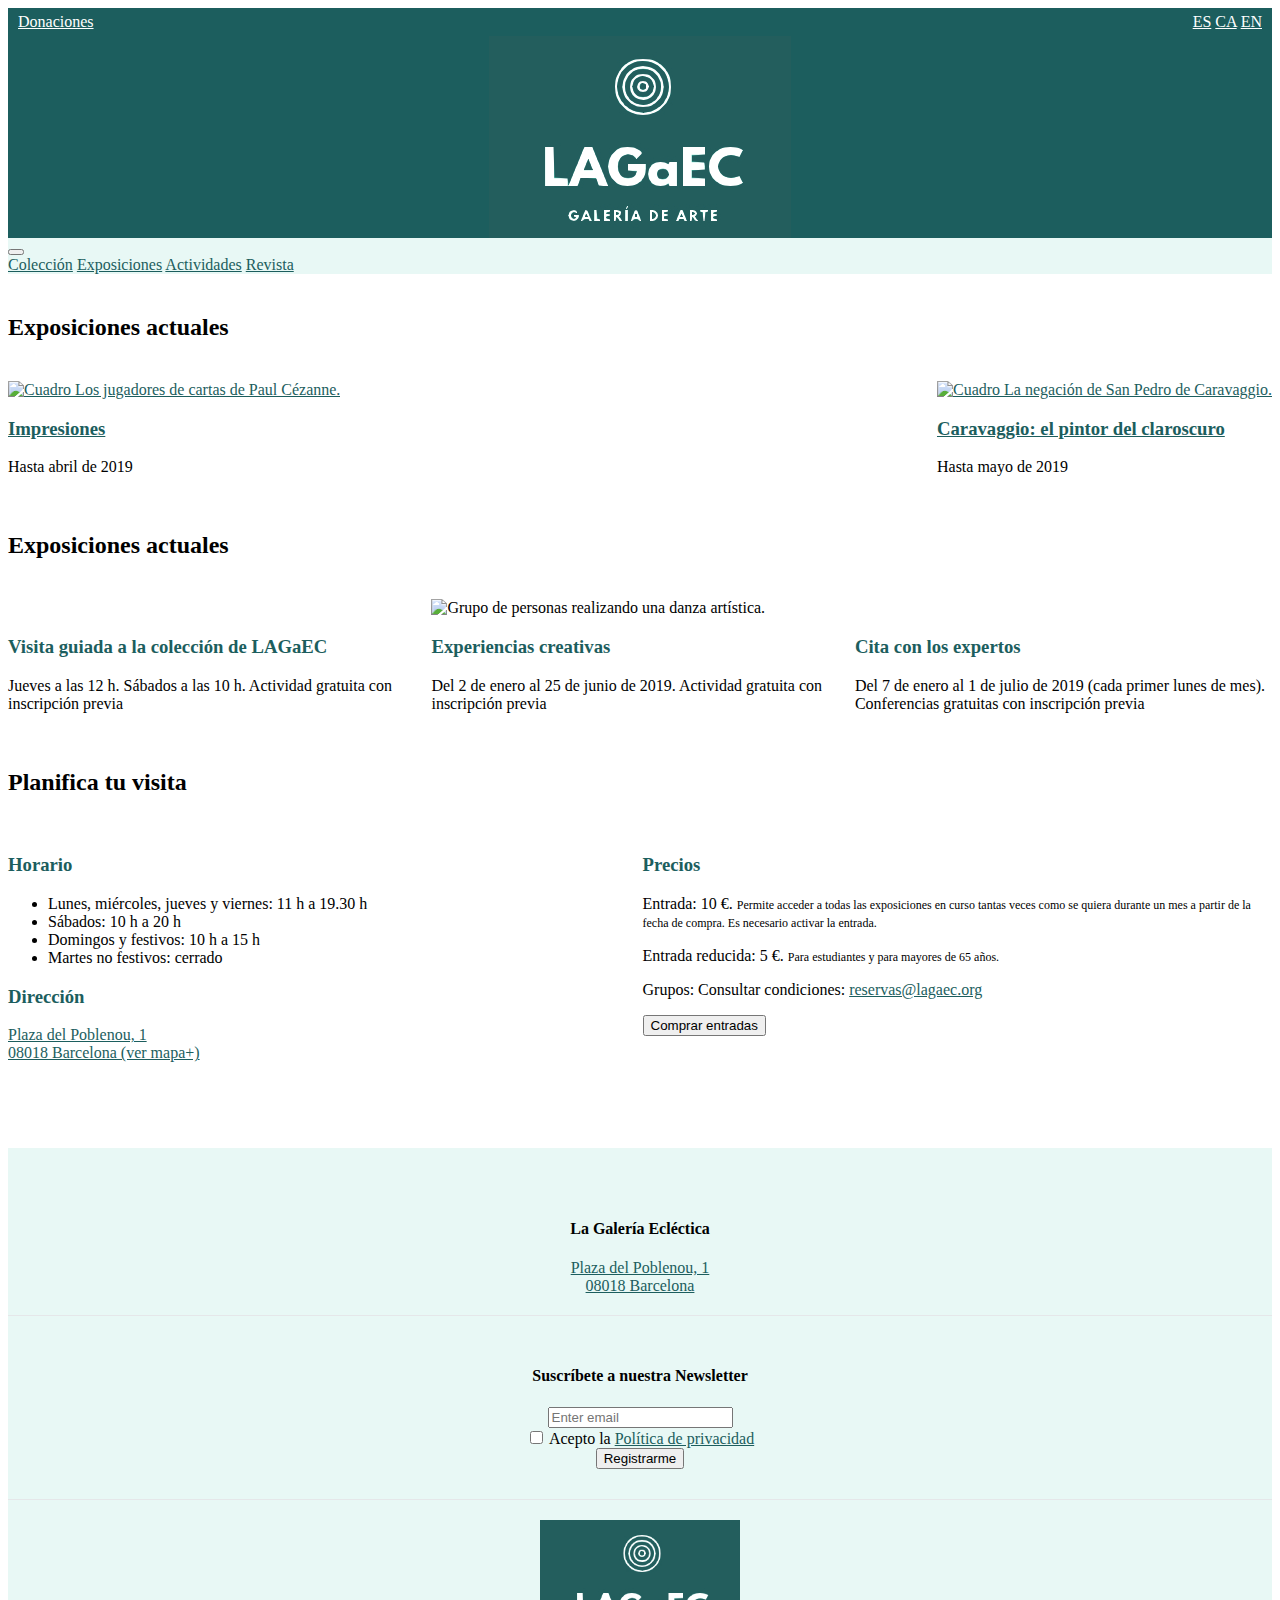
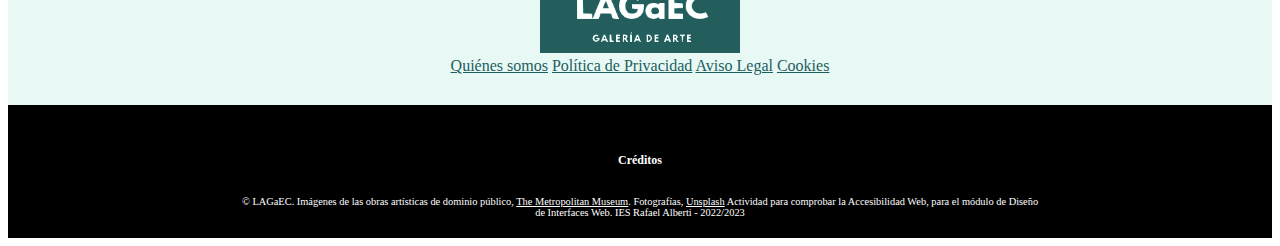
==== index.html @ baa50175 "Index finished, contrast ++" ====
<!DOCTYPE html>
<html lang="es">
<head>
    <meta charset="UTF-8">
    <title>Inicio · La Galería Ecléctica</title>
    <link rel="stylesheet" href="assets/bootstrap/css/bootstrap.css">
    <link rel="stylesheet" href="https://use.fontawesome.com/releases/v5.6.3/css/all.css" integrity="sha384-UHRtZLI+pbxtHCWp1t77Bi1L4ZtiqrqD80Kn4Z8NTSRyMA2Fd33n5dQ8lWUE00s/" crossorigin="anonymous">
    <link rel="stylesheet" href="assets/css/style.css">
</head>
<body>
<header class="bg-verde-oscuro">
    <div class="cabecera-top">
        <div><a href="donar.html">Donaciones</a></div>
        <div>
            <a href="#">ES</a>
            <a href="#">CA</a>
            <a href="#">EN</a>
        </div>
    </div>
    <a href="index.html">
        <img src="assets/img/logo.jpg" alt="Página principal de la web de LAGaEC, galería de arte"/>
    </a>
    <nav class="navbar navbar-expand-lg navbar-light bg-verde-claro">
        <button class="navbar-toggler" data-toggle="collapse" data-target="#navbarNavAltMarkup">
            <span class="navbar-toggler-icon"></span>
        </button>
        <div class="collapse navbar-collapse" id="navbarNavAltMarkup">
            <div class="navbar-nav">
                <a class="nav-item nav-link" href="#">Colección</a>
                <a class="nav-item nav-link" href="exposiciones.html">Exposiciones</a>
                <a class="nav-item nav-link" href="#">Actividades</a>
                <a class="nav-item nav-link" href="#">Revista</a>
            </div>
        </div>
    </nav>
</header>

<main class="container-fluid">
    <section class="exposiciones container">
        <h2> Exposiciones actuales</h2>
        <div class="fila">
            <div class="dos-columnas">
                <a href="expo-detalle.html">
                    <img src="assets/img/expo-cezanne.jpg" alt="Cuadro Los jugadores de cartas de Paul Cézanne."/>
                </a>
                <a href="expo-detalle.html"><h3>Impresiones </h3></a>
                <p>Hasta abril de 2019</p>
            </div>
            <div class="dos-columnas">
                <a href="#">
                    <img src="assets/img/expo-caravaggio.jpg" alt="Cuadro La negación de San Pedro de Caravaggio."/>
                </a>
                <a href="#"> <h3>Caravaggio: el pintor del claroscuro </h3></a>
                <p>Hasta mayo de 2019</p>
            </div>
        </div>
    </section>

    <section class="actividades container">
        <h2> Exposiciones actuales</h2>
        <div class="fila">
            <div class="tres-columnas">
                <img src="assets/img/activ-guide.jpg" alt=""/>
                <h3>Visita guiada a la colección de LAGaEC </h3>
                <p>Jueves a las 12 h. Sábados a las 10 h. Actividad gratuita con inscripción previa</p>
            </div>
            <div class="tres-columnas">
                <img src="assets/img/activ-arts.jpg" alt="Grupo de personas realizando una danza artística."/>
                <h3>Experiencias creativas </h3>
                <p>Del 2 de enero al 25 de junio de 2019. Actividad gratuita con inscripción previa</p>
            </div>
            <div class="tres-columnas">
                <img src="assets/img/activ-conf.jpg" alt=""/>
                <h3>Cita con los expertos</h3>
                <p>Del 7 de enero al 1 de julio de 2019 (cada primer lunes de mes). Conferencias gratuitas con inscripción previa</p>
            </div>
        </div>
    </section>

    <section class="planifica-visita container">
        <h2> Planifica tu visita</h2>
        <div class="fila">
            <div class="dos-columnas">
                <h3>Horario</h3>
                <ul>
                    <li>Lunes, miércoles, jueves y viernes: 11 h a 19.30 h</li>
                    <li>Sábados: 10 h a 20 h</li>
                    <li>Domingos y festivos: 10 h a 15 h</li>
                    <li>Martes no festivos: cerrado</li>
                </ul>
                <h3>Dirección</h3>
                <p>
                    <a href="https://www.google.com/maps/place/Rambla+del+Poblenou,+1,+08005+Barcelona/@41.3975104,2.2034485,17z/data=!3m1!4b1!4m5!3m4!1s0x12a4a36b1db3ec85:0xbfaec3c0c8fd3ae2!8m2!3d41.3975104!4d2.2056372" target="_blank">
                         Plaza del Poblenou, 1<br>08018 Barcelona (ver mapa+)
                    </a>
                </p>

            </div>
            <div class="dos-columnas">
                <h3>Precios</h3>
                <p>Entrada: 10 €.
                <span>Permite acceder a todas las exposiciones en curso tantas veces como se quiera durante un mes a partir de la fecha de compra. Es necesario activar la entrada.</span>
                <p>
                <p>Entrada reducida: 5 €.
                <span>Para estudiantes y para mayores de 65 años.</span>
            </p>
                <p>Grupos: Consultar condiciones: <a href="mailto:reservas@lagaec.org">reservas@lagaec.org</a> </p>
                <button class="btn btn-secondary">Comprar entradas</button>
            </div>
        </div>
    </section>
</main>

<footer class="container-fluid">
    <div class="container pie">
        <h4>La Galería Ecléctica</h4>
        <a href="#">
            Plaza del Poblenou, 1<br>
            08018 Barcelona
        </a>
        <div class="rrss">
            <a aria-label="facebook" href="#"><i class="fab fa-facebook-square"></i></a>
            <a aria-label="twitter" href="#"><i class="fab fa-twitter-square"></i></a>
            <a aria-label="instagram" href="#"><i class="fab fa-instagram"></i></a>
            <a aria-label="youtube" href="#"><i class="fab fa-youtube-square"></i></a>
        </div>

        <form>
            <h4>Suscríbete a nuestra Newsletter</h4>
            <div class="form-group">
                <input type="email" aria-label="email" class="form-control" placeholder="Enter email">
            </div>
            <div class="form-group form-check">
                <input type="checkbox" aria-label="checkbox" class="form-check-input">
                <label class="form-check-label">Acepto la <a href="#">Política de privacidad </a></label>
            </div>
            <button type="submit" class="btn btn-secondary">Registrarme</button>
        </form>
        <a href="index.html" class="logo">
            <img src="assets/img/logo.jpg" alt="Página principal de la web de LAGaEC, galería de arte"/>
        </a>
        <nav class="navbar navbar-expand-lg navbar-light bg-verde-claro">
            <div class="navbar-nav">
                <a class="nav-item nav-link active" href="#">Quiénes somos</a>
                <a class="nav-item nav-link" href="#">Política de Privacidad</a>
                <a class="nav-item nav-link" href="#">Aviso Legal</a>
                <a class="nav-item nav-link" href="#">Cookies</a>
            </div>
        </nav>

    </div>
    <div class="creditos">
        <h6>Créditos</h6>
        <p>© LAGaEC. Imágenes de las obras artísticas de dominio público,
            <a href="https://www.metmuseum.org/art/collection/search#!?searchField=All&showOnly=openAccess&sortBy=relevance&offset=0&pageSize=0">The Metropolitan Museum</a>.
            Fotografías, <a href="https://unsplash.com">Unsplash</a>
            Actividad para comprobar la Accesibilidad Web, para el módulo de Diseño de Interfaces Web.
            IES Rafael Alberti - 2022/2023</p>
    </div>

</footer>
<script src="https://code.jquery.com/jquery-3.3.1.slim.min.js" integrity="sha384-q8i/X+965DzO0rT7abK41JStQIAqVgRVzpbzo5smXKp4YfRvH+8abtTE1Pi6jizo" crossorigin="anonymous"></script>
<script src="https://cdnjs.cloudflare.com/ajax/libs/popper.js/1.14.6/umd/popper.min.js" integrity="sha384-wHAiFfRlMFy6i5SRaxvfOCifBUQy1xHdJ/yoi7FRNXMRBu5WHdZYu1hA6ZOblgut" crossorigin="anonymous"></script>
<script src="assets/bootstrap/js/bootstrap.js"></script>
</body>
</html>
---- assets/css/style.css ----
/* GENÉRICO */

.bg-verde-claro{
    background: #E8F8F5;
}
.bg-verde-oscuro{
    background: #1C5E5E;
}


.font-verde-claro{
    color: #E8F8F5;
}
.font-verde-oscuro{
    color: #1C5E5E;
}
a{
    color: #1C5E5E ;
}
a:hover{
    color: #6c757d ;
}

h3{
    color: #1C5E5E ;
}

main img{
    width: 100%;
}

section{
    margin: 40px 0px;
}
/* CABECERA */
header{
    display: flex;
    flex-wrap: wrap;
    align-items: center;
    justify-content: center;
    color: #fff;
}

.cabecera-top{
    width: 100%;
    display: flex;
    flex-wrap: wrap;
    justify-content: space-between;
    align-items: center;
    padding: 5px 10px;
}
.cabecera-top a{
    color: #fff;
}
.cabecera-top > div{
    max-width: 200px;
}

header > nav,
header > a{
    width: 100%;
}
header > a{
    display: flex;
    justify-content: center;
}

.navbar{
    justify-content: center;
    background: #E8F8F5;
}
.navbar-light .navbar-nav .nav-link{
    text-align: center;
}

.navbar-expand-lg .navbar-collapse{
    justify-content: center;
}
.breadcrumb{
    margin-bottom: 0px;
    background: #F8F9F9;
}
.breadcrumb li{
    color:#222;
}

.submenu{
    width: 100%;
    background: #fff;
}

.submenu .navbar-nav {
    -ms-flex-direction: row;
    flex-direction: row;

}
.submenu .nav-link {
    display: block;
    padding: 0.5rem 1rem;
}
/* MAIN */
main{
    padding-bottom: 30px;
}

.fila{
    display: flex;
    flex-wrap: wrap;
    justify-content: space-between;
}

.fila div.dos-columnas{
    max-width: 49.8%
}
.fila div.tres-columnas{
    max-width: 33%
}
.fila div.cuatro-columnas{
    max-width: 24%;
    padding-right:1%;
}
.fila div.dos-tres-columnas{
    max-width: 60%;
    padding-left:7%;
}
.fila div.ver-mas{
    width: 100%;
    display: flex;
    align-items: center;
    justify-content: center;
}
.fila > div{
    margin-top: 20px;
}
.align-izquierda{
    justify-content: flex-start;
}


.planifica-visita span{
    font-size: 0.75rem;
}

/* DETALLE */
.expo-detalle main.container-fluid{
    padding-left: 0px;
    padding-right: 0px;
}
.detalle-cabecera{
    background: url("../img/expo-degas.jpg");
    min-height: 350px;
    width: 100%;
    -webkit-background-size: cover;
    -moz-background-size: cover;
    -o-background-size: cover;
    background-size: cover;
    background-repeat: no-repeat;
    margin-top: 0px;
}

.donar-cabecera{
    background: url("../img/donar.jpg");
    min-height: 350px;
    width: 100%;
    -webkit-background-size: cover;
    -moz-background-size: cover;
    -o-background-size: cover;
    background-size: cover;
    background-repeat: no-repeat;
    margin-top: 0px;
}

.donar-cabecera > .container,
.detalle-cabecera > .container{
    display: flex;
    flex-wrap: wrap;
    align-content: center;
    align-items: center;
    min-height: 400px;

}

.donar-cabecera h1,
.detalle-cabecera  h1{
    color: #fff;
    background: #1C5E5E;
}

.detalle-cabecera  h2, .detalle-cabecera span{
    color: #fff;
    width: 100%;
}
.detalle-cabecera button{
    margin-top: 10px;
}


tbody tr:nth-child(even) { background: #E8F8F5 }
/* PIE DE PÁGINA  */

footer{
    background: #E8F8F5;
    padding-top: 50px;

}
footer i{
    font-size: 1.25rem;
}
footer .pie{
    display: flex;
    flex-wrap: wrap;
    justify-content: center;
    align-items: center;
}

footer .pie h2, footer .pie a,footer .pie div{
    width: 100%;
    text-align: center;
}
footer .rrss{
    border-bottom: solid thin #E5E7E9 ;
    padding-bottom: 20px;
}
footer .pie a.logo{
    border-top: solid thin #E5E7E9 ;
    padding-top: 20px;
}



footer form{
    margin: 30px 0px;
    display: flex;
    flex-wrap: wrap;
    justify-content: center;
    max-width: 300px;
    text-align: center;
}

footer .navbar{
    width: 100%;
}
footer img{
    max-width: 200px;
}
footer .navbar-nav {
    -ms-flex-direction: row;
    flex-direction: row;
}
footer.container-fluid{
    padding-right: 0px;
    padding-left: 0px;
}
.creditos{
    background: #000000;
    margin-top: 30px;
    font-size: 0.65rem;
    color: #fff;
    padding: 20px;
    text-align: center;
}
.creditos p{
    max-width: 800px;
    margin: 0 auto;
}
.creditos a{
    color: #fff ;
}
.creditos a:hover{
    color: #007bff ;
}
.creditos h6{
    font-size: 0.75rem;
}

.blockquote-footer{
    padding-top: 0px;
    background: transparent;
}
/* RESPONSIVE */
@media (max-width: 980px) {
    .fila div.dos-columnas,
    .fila div.tres-columnas{
        max-width: 100%
    }

    .fila div.cuatro-columnas{
        max-width: 49.8%
    }
    .fila div.dos-tres-columnas{
        max-width: 100%;
        padding-left:0%;
    }
}
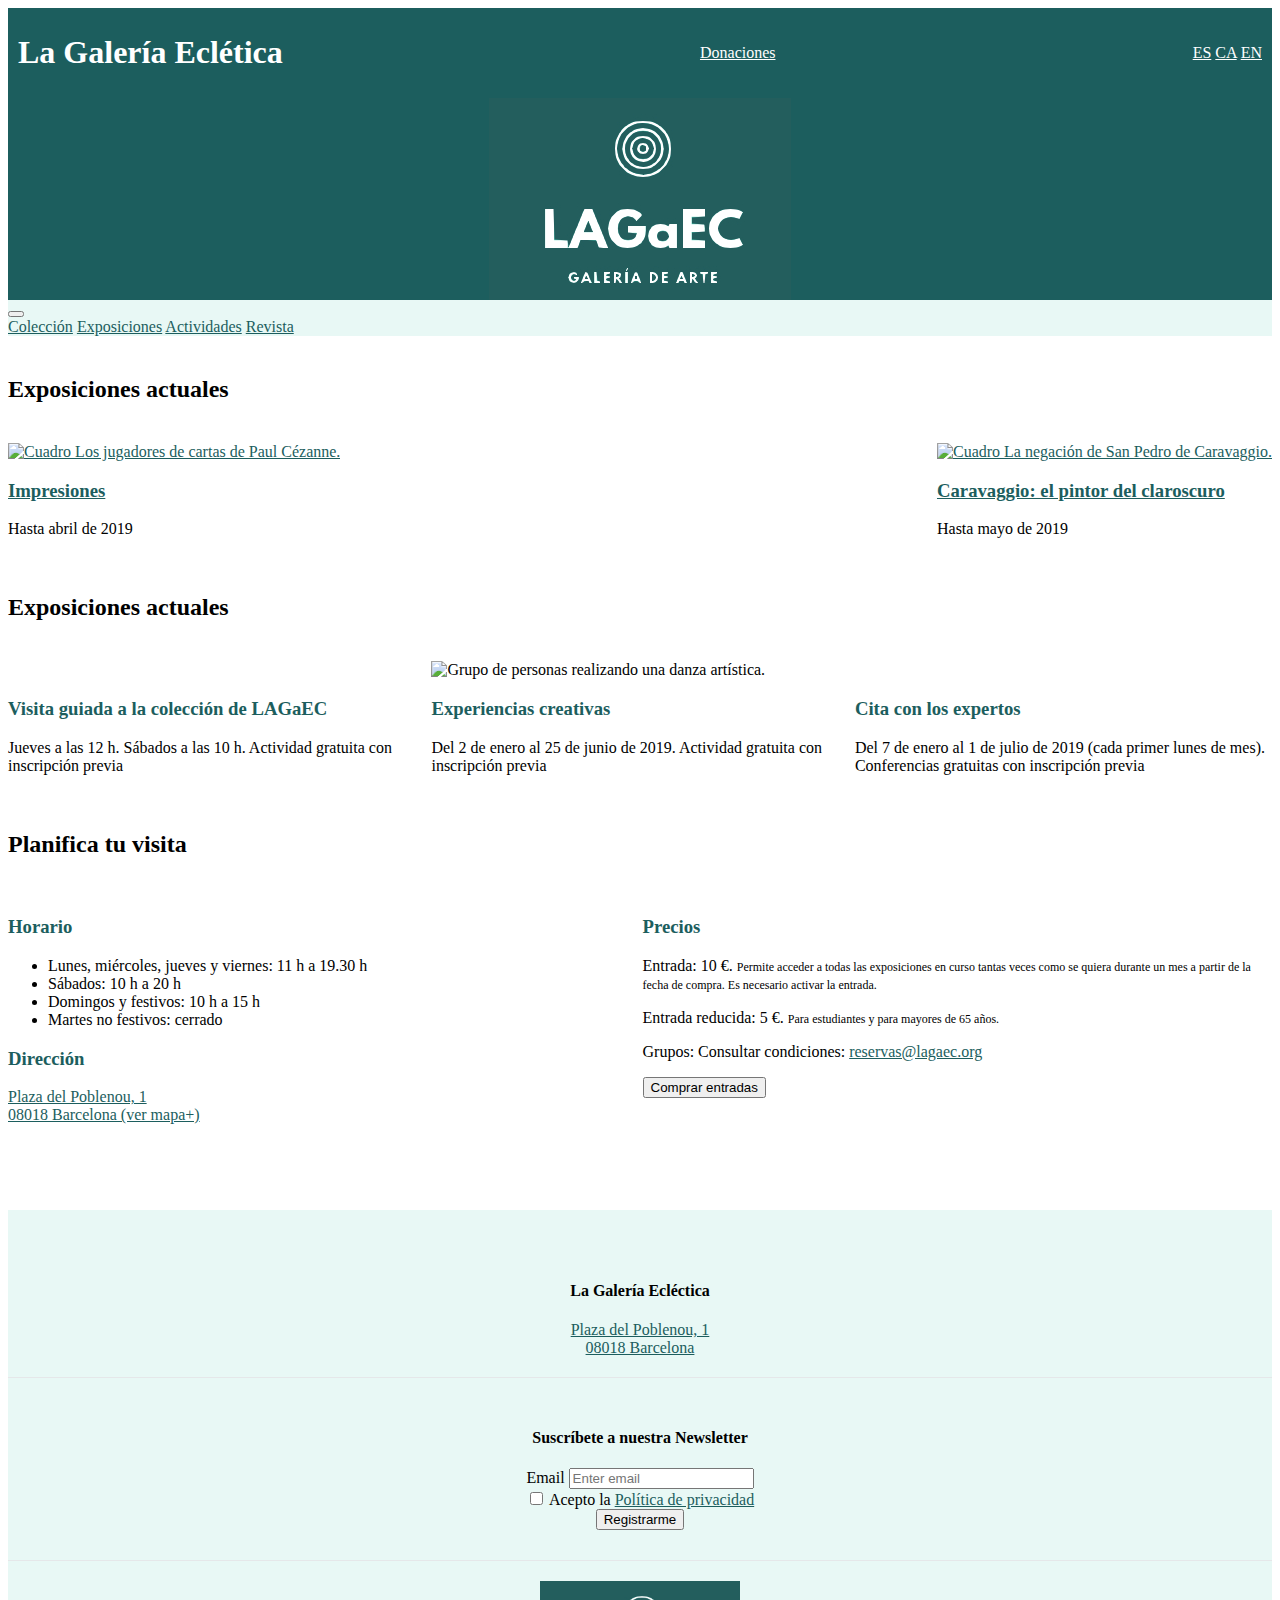
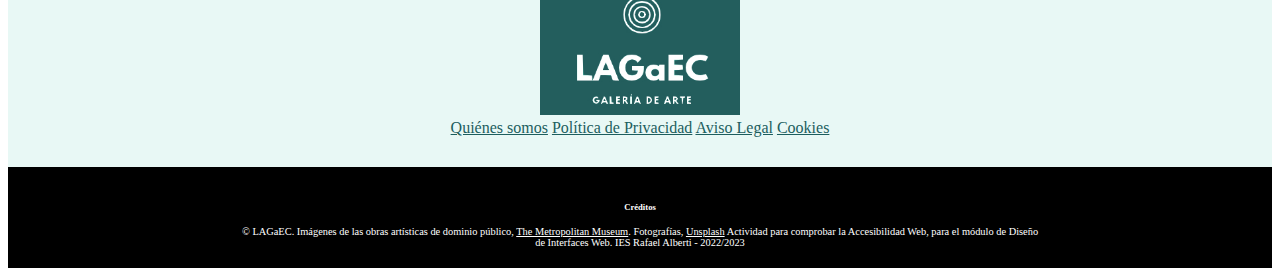
==== commit 4a24c0d5: "pushpush" ====
--- a/index.html
+++ b/index.html
@@ -10,6 +10,7 @@
 <body>
 <header class="bg-verde-oscuro">
     <div class="cabecera-top">
+        <h1>La Galería Eclética</h1>
         <div><a href="donar.html">Donaciones</a></div>
         <div>
             <a href="#">ES</a>
@@ -21,7 +22,7 @@
         <img src="assets/img/logo.jpg" alt="Página principal de la web de LAGaEC, galería de arte"/>
     </a>
     <nav class="navbar navbar-expand-lg navbar-light bg-verde-claro">
-        <button class="navbar-toggler" data-toggle="collapse" data-target="#navbarNavAltMarkup">
+        <button title="navbar-toggler" class="navbar-toggler" data-toggle="collapse" data-target="#navbarNavAltMarkup">
             <span class="navbar-toggler-icon"></span>
         </button>
         <div class="collapse navbar-collapse" id="navbarNavAltMarkup">
@@ -119,20 +120,21 @@
             08018 Barcelona
         </a>
         <div class="rrss">
-            <a aria-label="facebook" href="#"><i class="fab fa-facebook-square"></i></a>
-            <a aria-label="twitter" href="#"><i class="fab fa-twitter-square"></i></a>
-            <a aria-label="instagram" href="#"><i class="fab fa-instagram"></i></a>
-            <a aria-label="youtube" href="#"><i class="fab fa-youtube-square"></i></a>
+            <a aria-label="facebook" href="https://es-es.facebook.com/"><i class="fab fa-facebook-square"></i></a>
+            <a aria-label="twitter" href="https://twitter.com/?lang=es"><i class="fab fa-twitter-square"></i></a>
+            <a aria-label="instagram" href="https://www.instagram.com/"><i class="fab fa-instagram"></i></a>
+            <a aria-label="youtube" href="https://www.youtube.com/"><i class="fab fa-youtube-square"></i></a>
         </div>
 
         <form>
             <h4>Suscríbete a nuestra Newsletter</h4>
             <div class="form-group">
+                <label for="email">Email</label>
                 <input type="email" aria-label="email" class="form-control" placeholder="Enter email">
             </div>
             <div class="form-group form-check">
-                <input type="checkbox" aria-label="checkbox" class="form-check-input">
-                <label class="form-check-label">Acepto la <a href="#">Política de privacidad </a></label>
+                <input type="checkbox" id="checkbox" class="form-check-input">
+                <label for="checkbox" class="form-check-label">Acepto la <a href="#">Política de privacidad </a></label>
             </div>
             <button type="submit" class="btn btn-secondary">Registrarme</button>
         </form>
@@ -150,7 +152,7 @@
 
     </div>
     <div class="creditos">
-        <h6>Créditos</h6>
+        <h5>Créditos</h5>
         <p>© LAGaEC. Imágenes de las obras artísticas de dominio público,
             <a href="https://www.metmuseum.org/art/collection/search#!?searchField=All&showOnly=openAccess&sortBy=relevance&offset=0&pageSize=0">The Metropolitan Museum</a>.
             Fotografías, <a href="https://unsplash.com">Unsplash</a>
--- a/assets/css/style.css
+++ b/assets/css/style.css
@@ -186,11 +186,12 @@
 .donar-cabecera h1,
 .detalle-cabecera  h1{
     color: #fff;
-    background: #1C5E5E;
+    background: #000000;
 }
 
 .detalle-cabecera  h2, .detalle-cabecera span{
-    color: #fff;
+    color: rgb(255, 255, 255);
+    background-color: #000000;
     width: 100%;
 }
 .detalle-cabecera button{
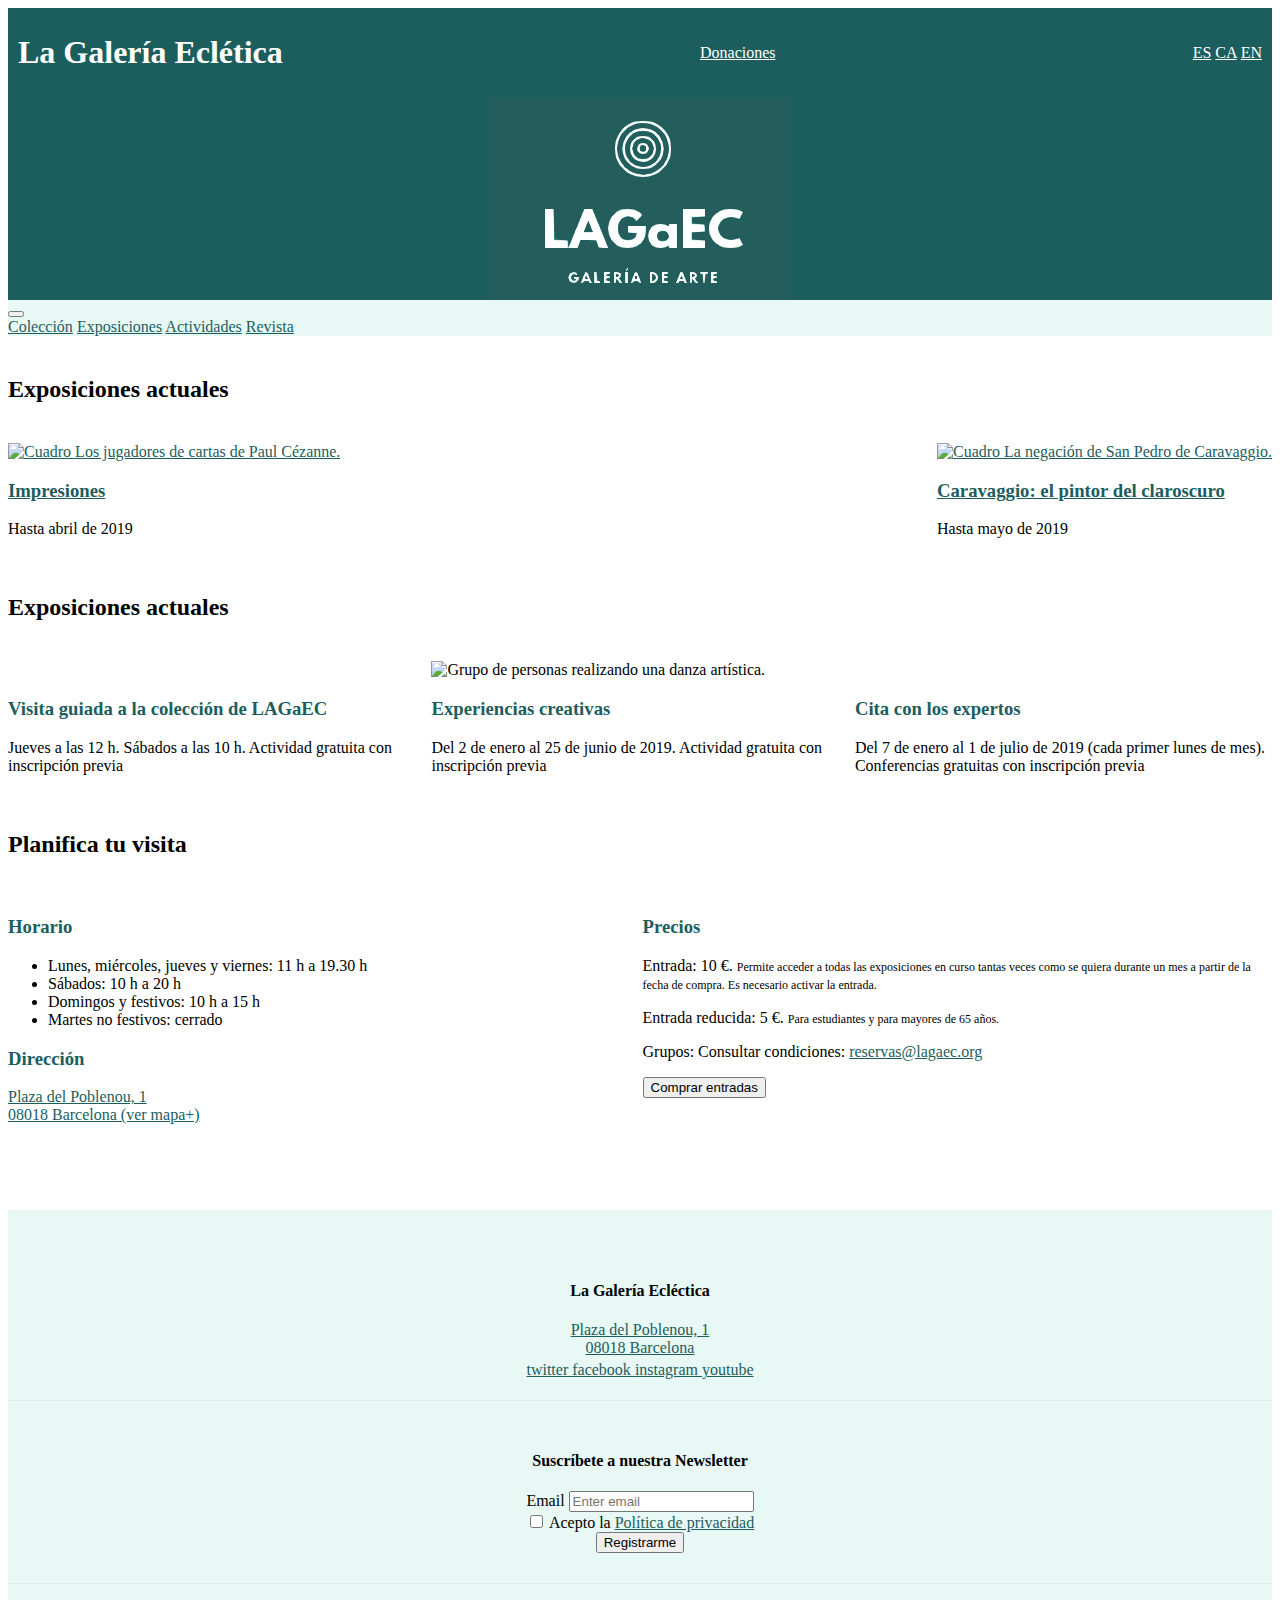
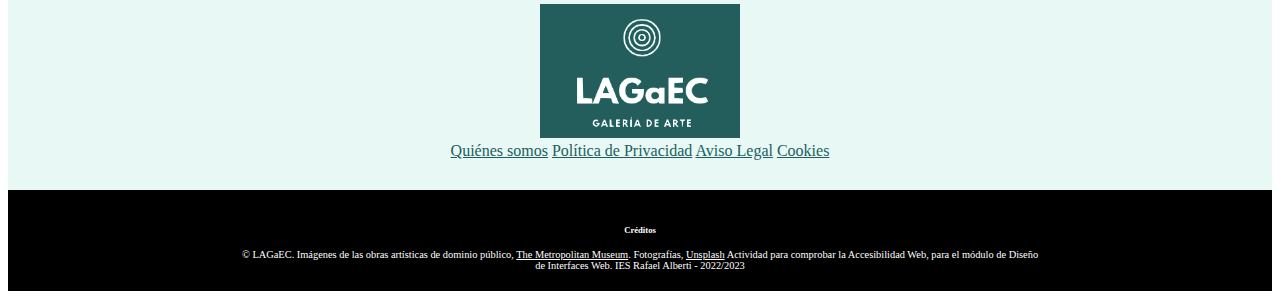
==== commit 87b98fc4: "pushpush2" ====
--- a/index.html
+++ b/index.html
@@ -120,10 +120,10 @@
             08018 Barcelona
         </a>
         <div class="rrss">
-            <a aria-label="facebook" href="https://es-es.facebook.com/"><i class="fab fa-facebook-square"></i></a>
-            <a aria-label="twitter" href="https://twitter.com/?lang=es"><i class="fab fa-twitter-square"></i></a>
-            <a aria-label="instagram" href="https://www.instagram.com/"><i class="fab fa-instagram"></i></a>
-            <a aria-label="youtube" href="https://www.youtube.com/"><i class="fab fa-youtube-square"></i></a>
+            <a aria-label="facebook" href="https://es-es.facebook.com/">twitter <i class="fab fa-facebook-square"></i></a>
+            <a aria-label="twitter" href="https://twitter.com/?lang=es">facebook <i class="fab fa-twitter-square"></i></a>
+            <a aria-label="instagram" href="https://www.instagram.com/">instagram <i class="fab fa-instagram"></i></a>
+            <a aria-label="youtube" href="https://www.youtube.com/">youtube <i class="fab fa-youtube-square"></i></a>
         </div>
 
         <form>
@@ -133,8 +133,8 @@
                 <input type="email" aria-label="email" class="form-control" placeholder="Enter email">
             </div>
             <div class="form-group form-check">
-                <input type="checkbox" id="checkbox" class="form-check-input">
-                <label for="checkbox" class="form-check-label">Acepto la <a href="#">Política de privacidad </a></label>
+                <input type="checkbox" id="checkboxPrivacidad" class="form-check-input">
+                <label for="checkboxPrivacidad" class="form-check-label">Acepto la <a href="#">Política de privacidad </a></label>
             </div>
             <button type="submit" class="btn btn-secondary">Registrarme</button>
         </form>
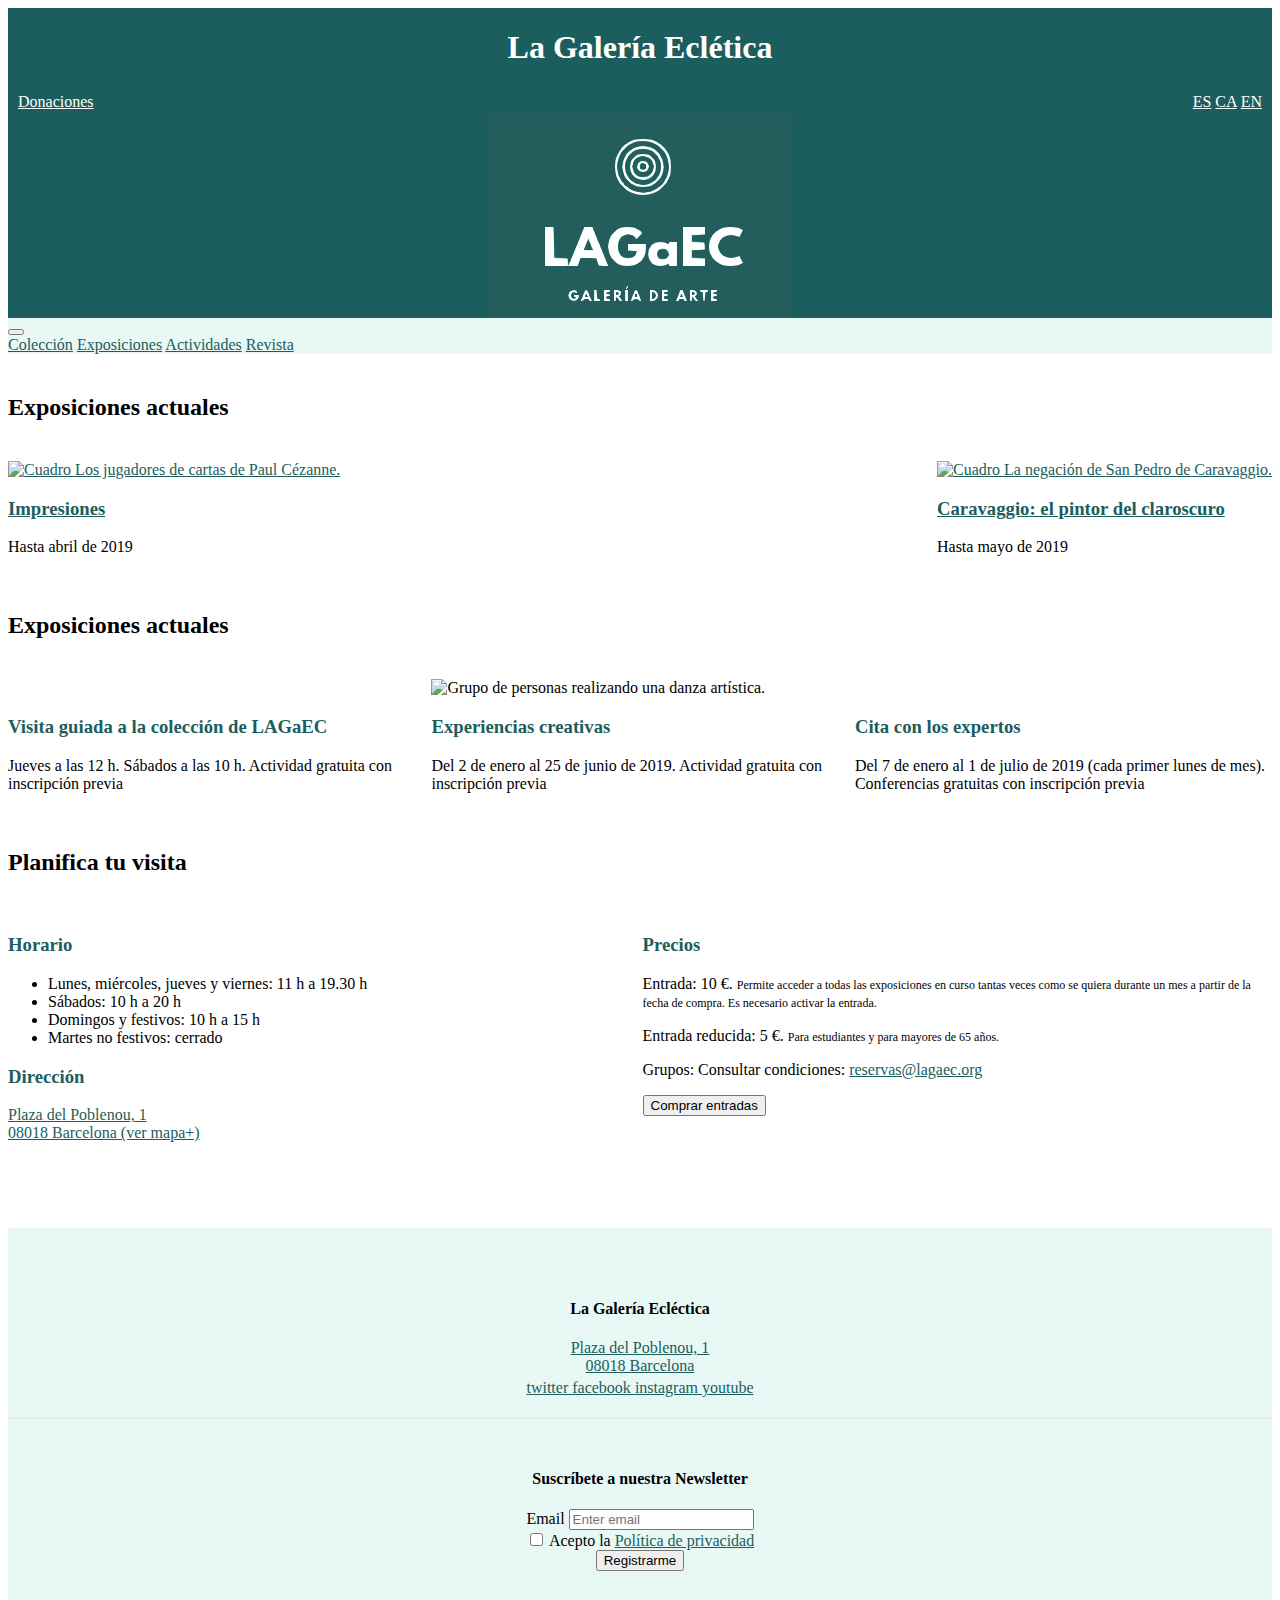
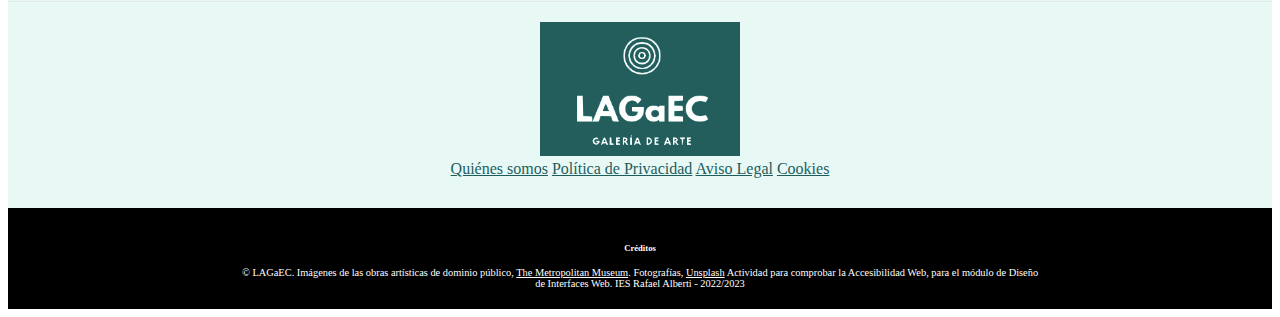
==== commit 5d38222e: "fixing stuff" ====
--- a/index.html
+++ b/index.html
@@ -9,8 +9,8 @@
 </head>
 <body>
 <header class="bg-verde-oscuro">
+    <h1>La Galería Eclética</h1>
     <div class="cabecera-top">
-        <h1>La Galería Eclética</h1>
         <div><a href="donar.html">Donaciones</a></div>
         <div>
             <a href="#">ES</a>
@@ -130,7 +130,7 @@
             <h4>Suscríbete a nuestra Newsletter</h4>
             <div class="form-group">
                 <label for="email">Email</label>
-                <input type="email" aria-label="email" class="form-control" placeholder="Enter email">
+                <input type="email" id="email" class="form-control" placeholder="Enter email">
             </div>
             <div class="form-group form-check">
                 <input type="checkbox" id="checkboxPrivacidad" class="form-check-input">
